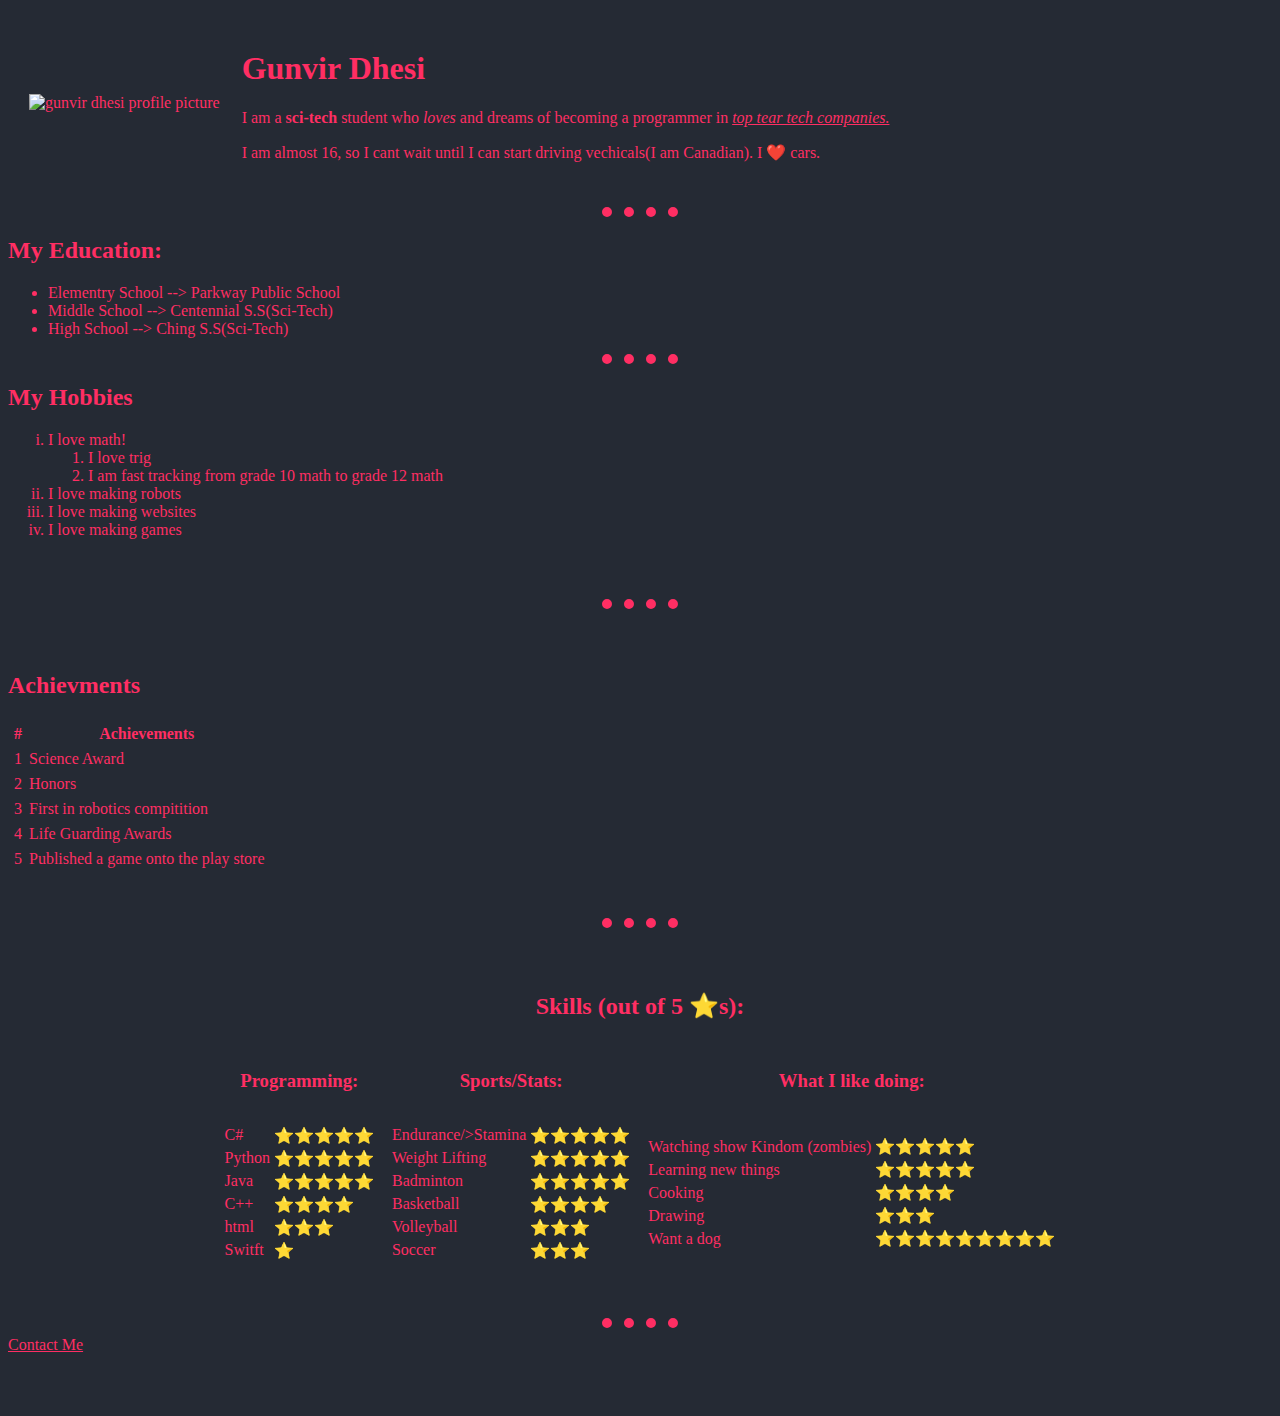
==== index.html @ f462aa21 "Added base files" ====
<!--
 NOTES:
-Depricated means outdated.
-->

<!DOCTYPE html>
<html>
<!-- The head gives the browser all the information about the site -->

<head>
  <!--
    This meta tag will compile the words so that they appear normally
    in the browser, but sometimes they appear wierd, which common
    in older broswers. This phenomninon is called Mojibake. In summary
    this will set the correct character set for the browser to understand.

    utf-8 is like unicode, and considers multiple languages.
    Thus using utf-8 will max the chance of the broswer rendering
    the text correctly
    -->
  <meta charset="utf-8">

  <meta name="description" content="This is a website all about Gunvir Dhesi">

  <title>🙂 Home</title>

  <!-- the rel stands for relationship -->
  <link rel="stylesheet" href="css/styles.css">
</head>

<body>
    <table cellspacing ="20">
      <tr>
        <td>
          <!-- alt is the alternative text that will be displayed if the browser cant load the image, also it will help the search engine find relative searches -->
          <img src="images/profile_pic.png" alt="gunvir dhesi profile picture" width = "200px">
        </td>
        <td>
          <h1>Gunvir Dhesi</h1>
          <!-- We use em, strong, and ___ as it is not styling the code but telling the browser to shows its importance, etc... -->
          <!-- <em> means emphasize vs <i> which means ittalic, but with em the web broswer will emphasize by it self -->
          <!-- <strong> means strong importance vs <b> which means bold, but with strong the web broswer will emphasize by it self -->
          <p>
            I am a <strong>sci-tech</strong> student who <em>loves</em> and dreams of becoming a programmer in <em><a href="https://techcrunch.com/2018/12/04/these-are-the-15-best-u-s-tech-companies-to-work-for-in-2019-according-to-glassdoor/">top tear tech companies.</a></em>
          </p>
          <p>
            I am almost 16, so I cant wait until I can start driving vechicals(I am Canadian). I ❤️ cars.
          </p>
        </td>
      </tr>
    </table>

    <hr>

    <h2>My Education:</h2>
    <ul>
      <li>Elementry School --> Parkway Public School </li>
      <li>Middle School --> Centennial S.S(Sci-Tech) </li>
      <li>High School --> Ching S.S(Sci-Tech) </li>
    </ul>
    <hr>

    <h2>My Hobbies</h2>
    <!-- I can use start = "7" to make the numbers start at 7 -->
    <!-- I can use type = "i" to make the numbers turn into ronam numeral -->
    <!--  -->
    <ol type = "i">
      <li> I love math!</li>
      <ol>
        <li>I love trig</li>
        <li>I am fast tracking from grade 10 math to grade 12 math</li>
      </ol>
      <li> I love making robots</li>
      <li> I love making websites</li>
      <li> I love making games</li>
    </ol>


    <br>
    <br>
    <hr>
    <br>
    <br>


    <h2>Achievments</h2>


    <table cellspacing = "5px">
      <!-- We use thead because we can style easly later on. -->
      <thead>
        <tr>
          <th>#</th>
          <th> Achievements </th>
        </tr>
      </thead>

      <!-- We use tbody because we can style easly later on. -->
      <tbody>
        <tr>
          <td>1</td>
          <td>Science Award</td>
        </tr>
        <tr>
          <td>2</td>
          <td>Honors</td>
        </tr>
       <tr>
          <td>3</td>
          <td>First in robotics compitition</td>
        </tr>
       <tr>
          <td>4</td>
          <td>Life Guarding Awards</td>
        </tr>
       <tr>
          <td>5</td>
          <td>Published a game onto the play store</td>
        </tr>

      </tbody>

      <!-- Table footer is the same as the tale body
      <tfoot>

      </tfoot>
    -->
    </table>


    <br>
    <br>
    <hr>
    <br>
    <br>




    <center>
      <h2>Skills (out of 5 ⭐s):</h2>
      <table cellspacing = "10px">
        <thead>
          <tr>
            <th><h3>Programming:</h3></th>
            <th><h3>Sports/Stats:</h3></th>
            <th><h3>What I like doing:</h3></th>
          </tr>
        </thead>

        <tbody>
          <tr>
            <td>
              <table>
                <tr>
                  <td>C#</td>
                  <td>⭐⭐⭐⭐⭐</td>
                </tr>
                <tr>
                  <td>Python</td>
                  <td>⭐⭐⭐⭐⭐</td>
                </tr>
                <tr>
                  <td>Java</td>
                  <td>⭐⭐⭐⭐⭐</td>
                </tr>
                <tr>
                  <td>C++</td>
                  <td>⭐⭐⭐⭐</td>
                </tr>
                <tr>
                  <td>html</td>
                  <td>⭐⭐⭐</td>
                </tr>
                <tr>
                  <td>Switft</td>
                  <td>⭐</td>
                </tr>
              </table>
            </td>

            <td>
              <table>
                <tr>
                  <td>Endurance/>Stamina</td>
                  <td>⭐⭐⭐⭐⭐</td>
                </tr>
                <tr>
                  <td>Weight Lifting</td>
                  <td>⭐⭐⭐⭐⭐</td>
                </tr>
                <tr>
                 <td>Badminton</td>
                 <td>⭐⭐⭐⭐⭐</td>
               </tr>
               <tr>
                 <td>Basketball</td>
                 <td>⭐⭐⭐⭐</td>
               </tr>
               <tr>
                 <td>Volleyball</td>
                 <td>⭐⭐⭐</td>
               </tr>
               <tr>
                 <td>Soccer</td>
                 <td>⭐⭐⭐</td>
               </tr>
              </table>
            </td>
            <td>
              <table>
                <tr>
                 <td>Watching show Kindom (zombies)</td>
                 <td>⭐⭐⭐⭐⭐</td>
               </tr>
               <tr>
                <td>Learning new things</td>
                <td>⭐⭐⭐⭐⭐</td>
               </tr>
                <tr>
                 <td>Cooking</td>
                 <td>⭐⭐⭐⭐</td>
               </tr>

               <tr>
                 <td>Drawing</td>
                 <td>⭐⭐⭐</td>
               </tr>
               <tr>
                 <td>Want a dog</td>
                 <td>⭐⭐⭐⭐⭐⭐⭐⭐⭐</td>
               </tr>
              </table>
            </td>
          </tr>

        </tbody>
      </table>
    </center>

    <!-- Adding some style and space to our website at the bottom -->
    <br>
    <br>
    <hr>
    <a href="contact.html">Contact Me</a>
    <br>
    <br>
    <br>
    <br>

</body>

</html>
---- css/styles.css ----
/* Selector = property: value; */

body
{
  background-color:#252a34;
}
hr
{
  border-style: none;
  border-top-style: dotted;
  color: #ff2e63;
  border-width: 10px;
  width: 6%
}
h1,h2,h3,h4,h5,h6,p,a,ul,ol,table
{
  color: #ff2e63;
}
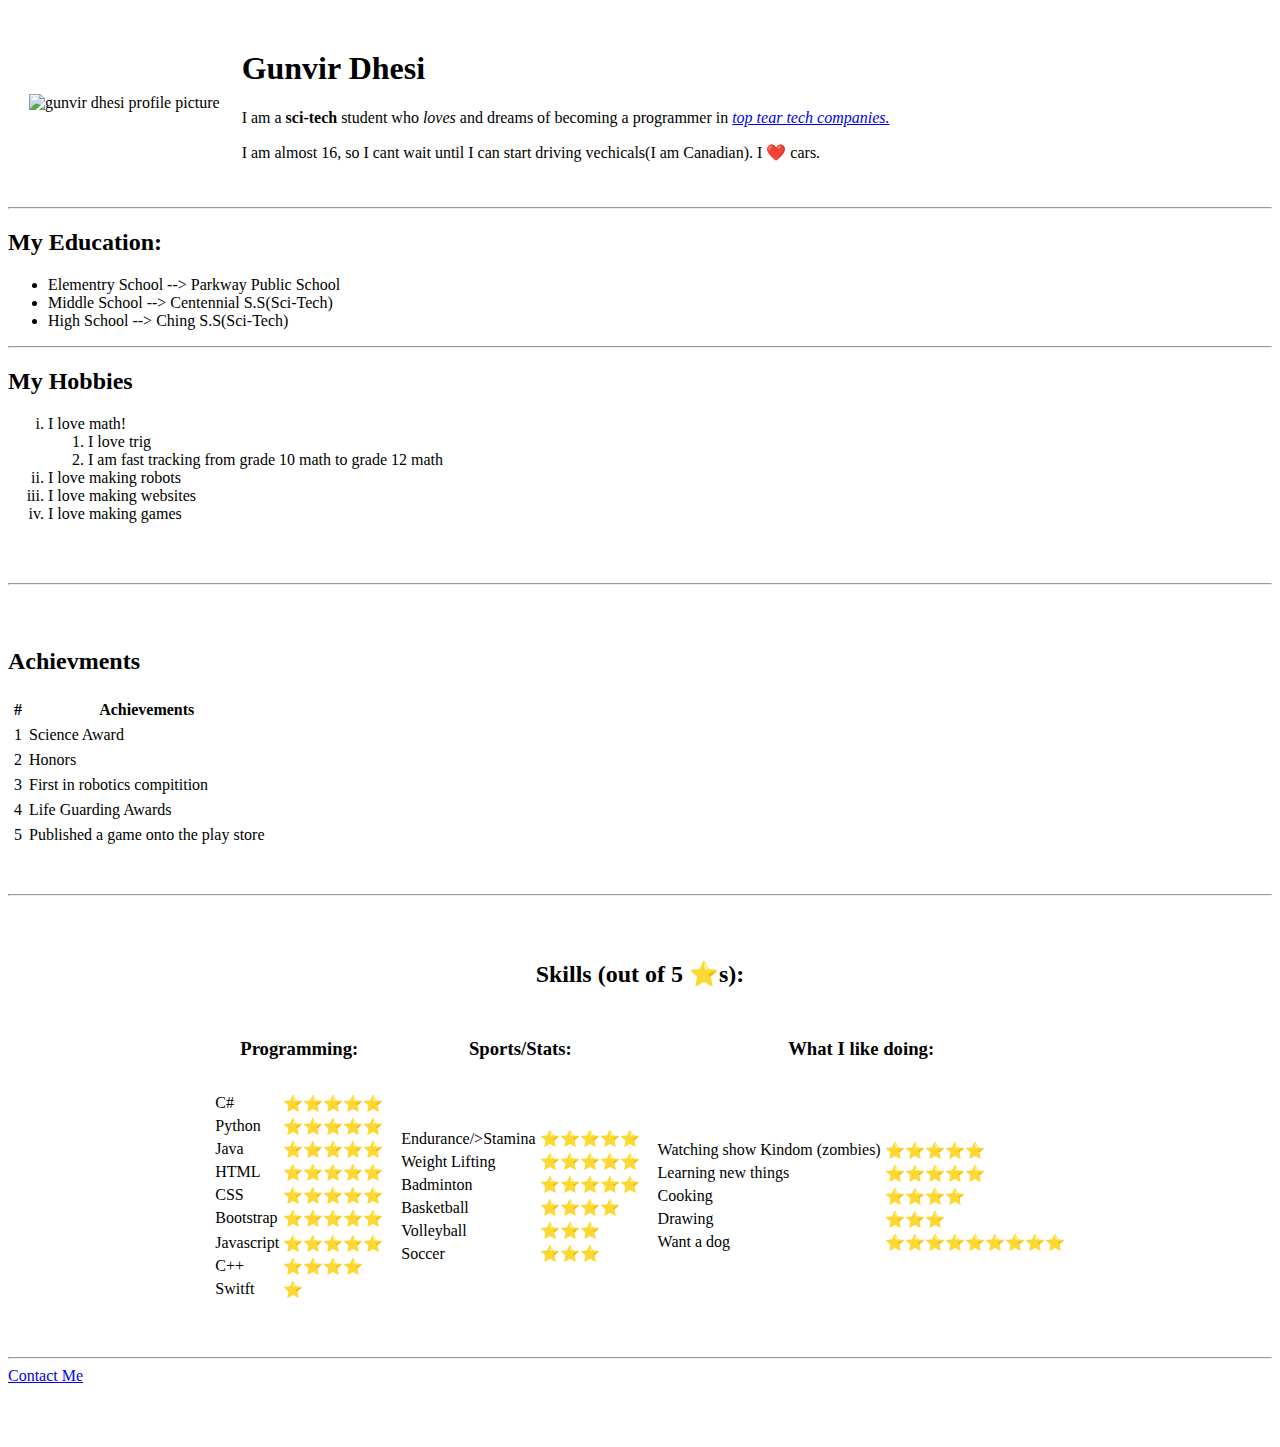
==== commit b2052a61: "updated information" ====
--- a/index.html
+++ b/index.html
@@ -13,7 +13,6 @@
     in the browser, but sometimes they appear wierd, which common
     in older broswers. This phenomninon is called Mojibake. In summary
     this will set the correct character set for the browser to understand.
-
     utf-8 is like unicode, and considers multiple languages.
     Thus using utf-8 will max the chance of the broswer rendering
     the text correctly
@@ -23,9 +22,6 @@
   <meta name="description" content="This is a website all about Gunvir Dhesi">
 
   <title>🙂 Home</title>
-
-  <!-- the rel stands for relationship -->
-  <link rel="stylesheet" href="css/styles.css">
 </head>
 
 <body>
@@ -122,7 +118,6 @@
 
       <!-- Table footer is the same as the tale body
       <tfoot>
-
       </tfoot>
     -->
     </table>
@@ -164,13 +159,25 @@
                   <td>Java</td>
                   <td>⭐⭐⭐⭐⭐</td>
                 </tr>
-                <tr>
+               <tr>
+                  <td>HTML</td>
+                  <td>⭐⭐⭐⭐⭐</td>
+                </tr>
+               <tr>
+                  <td>CSS</td>
+                  <td>⭐⭐⭐⭐⭐</td>
+                </tr>
+               <tr>
+                  <td>Bootstrap</td>
+                  <td>⭐⭐⭐⭐⭐</td>
+                </tr>
+                <tr>
+               <tr>
+                  <td>Javascript</td>
+                  <td>⭐⭐⭐⭐⭐</td>
+                </tr>
                   <td>C++</td>
                   <td>⭐⭐⭐⭐</td>
-                </tr>
-                <tr>
-                  <td>html</td>
-                  <td>⭐⭐⭐</td>
                 </tr>
                 <tr>
                   <td>Switft</td>
